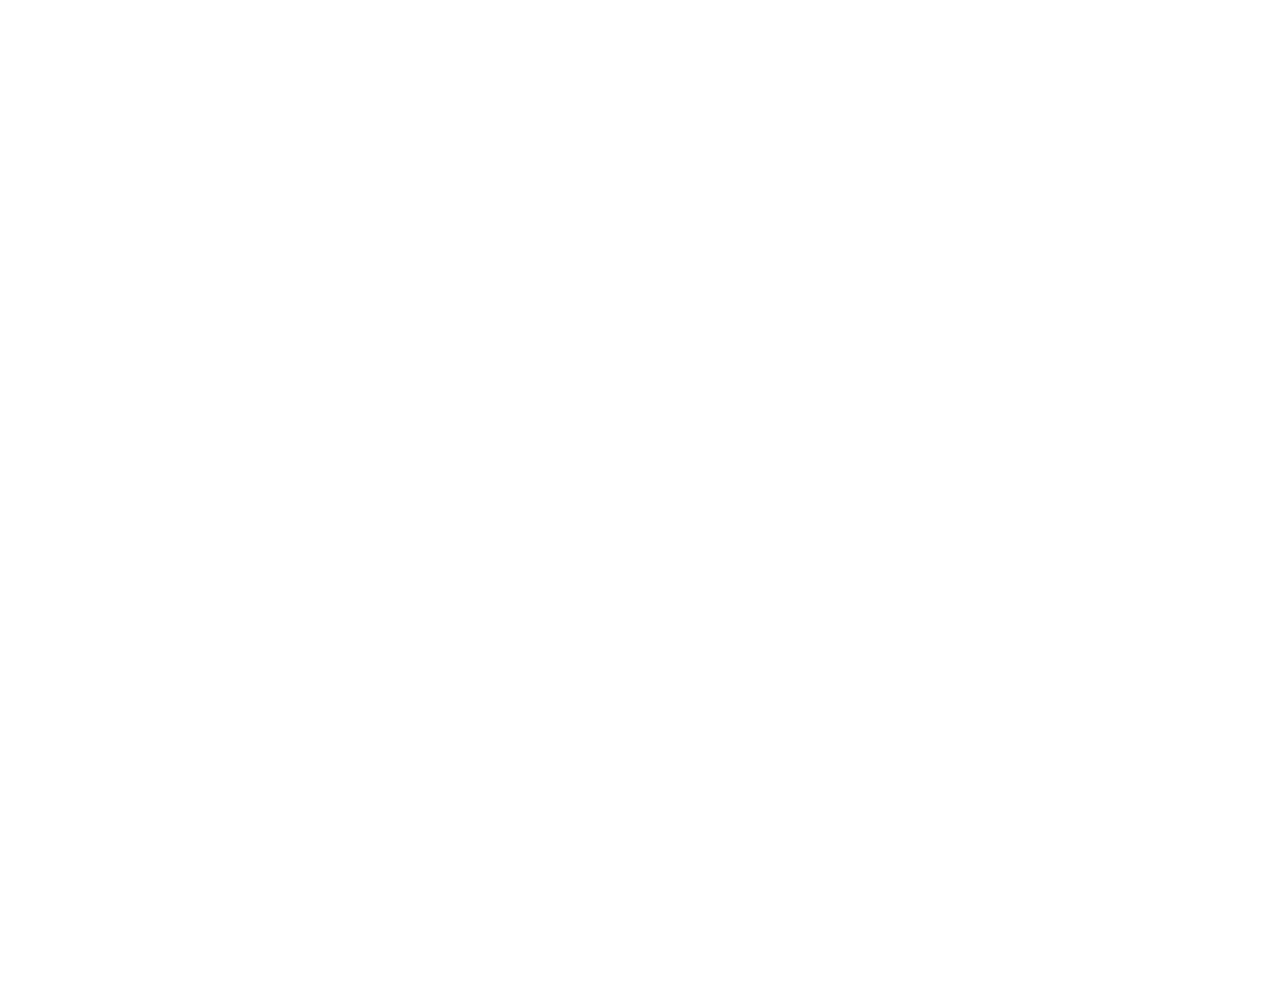
==== index.html @ 66cd99ac "init" ====
<!DOCTYPE html>
<html lang="ko">

<head>
    <meta charset="UTF-8">
    <meta name="viewport" content="width=device-width, initial-scale=1.0">
    <title>고전데이터분석</title>
    <link rel="stylesheet" href="style.css">
</head>

<body>
    <svg width="1000px" height="1000px">
        <g id="link" />
        <g id="node" />
    </svg>
    <script type="module" src="script.js"></script>
</body>

</html>
---- style.css ----
@charset "utf-8";

* {
    margin: 0;
    padding: 0;
}

canvas {
    width: 60vw;
    margin: 20px auto;
}
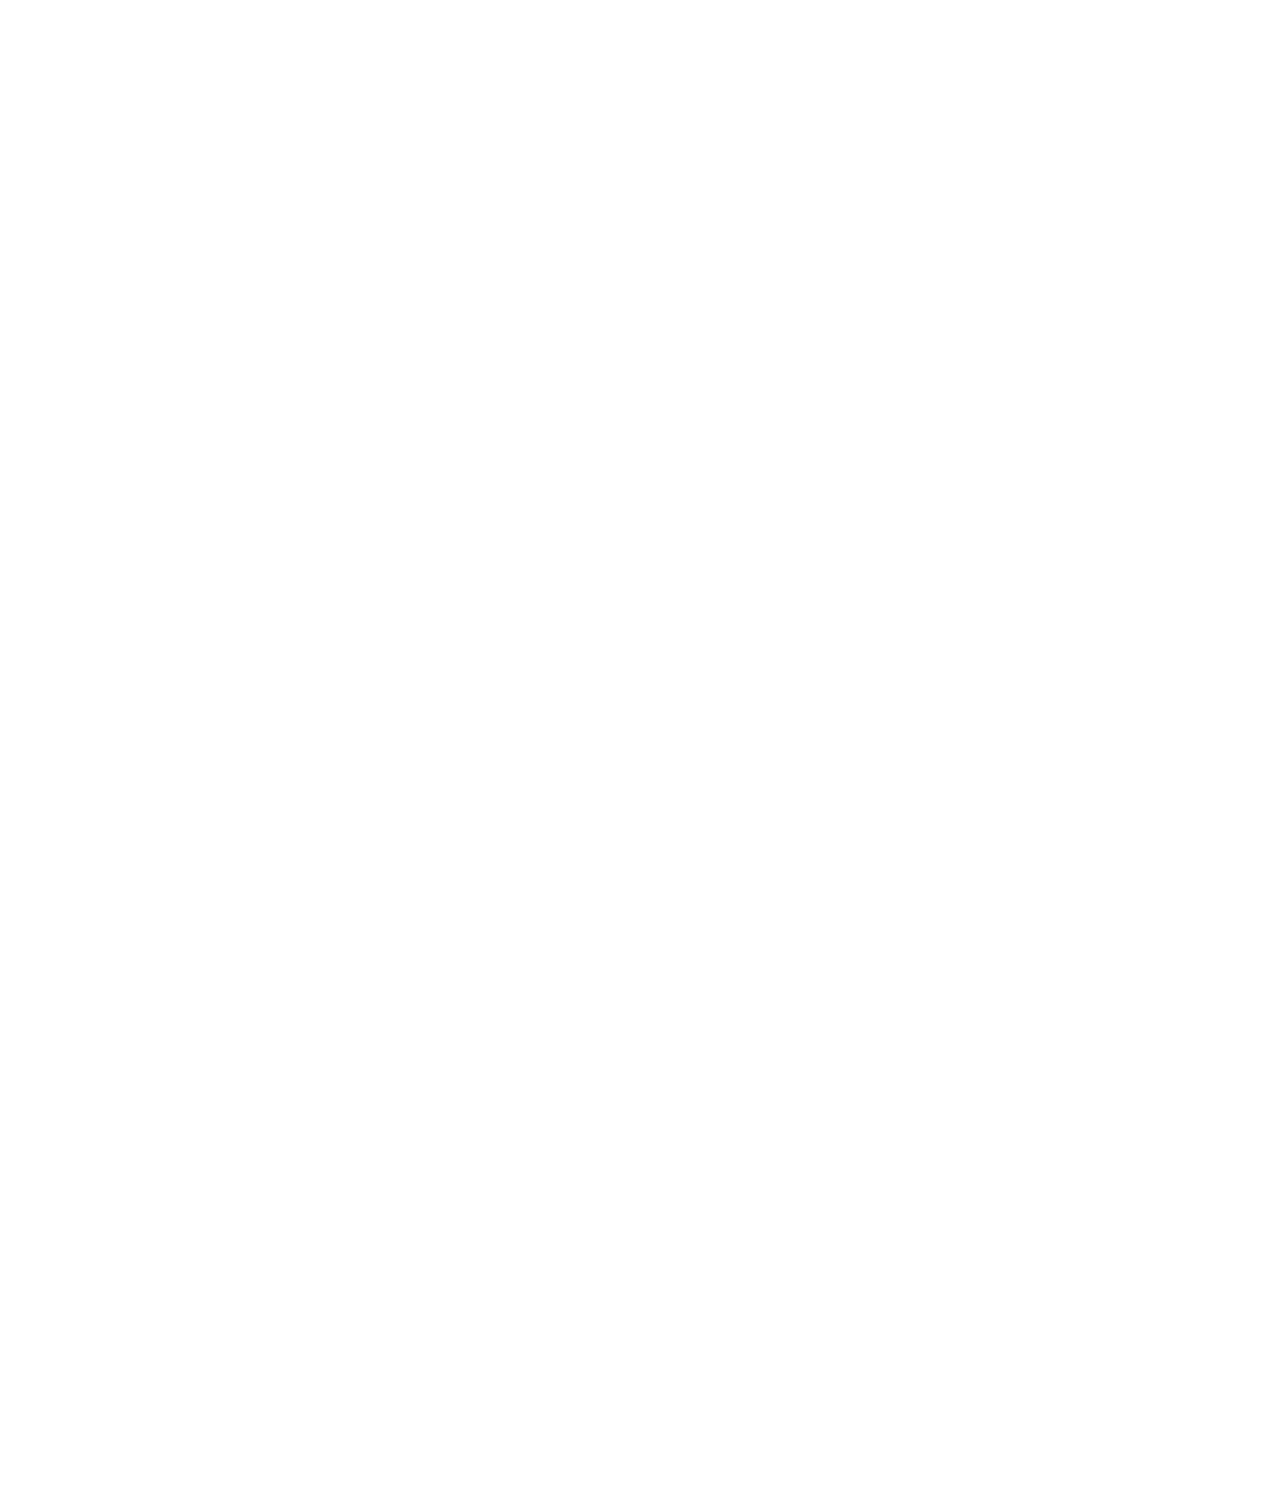
==== commit a824b308: "update drag, add datas" ====
--- a/index.html
+++ b/index.html
@@ -4,12 +4,18 @@
 <head>
     <meta charset="UTF-8">
     <meta name="viewport" content="width=device-width, initial-scale=1.0">
-    <title>고전데이터분석</title>
+    <title>고전데이터분석 논어 관계도</title>
+    <meta name="author" content="김류빈">
+    <meta name="description" content="고전데이터처리와비판적AI리터러시 논어 분석 관계도">
+    <meta property="og:image" content="https://confucius.sui.kr/icon.jpg">
+    <meta property="og:description" content="고전데이터처리와비판적AI리터러시 논어 분석 관계도">
+    <meta property="og:title" content="고전데이터분석 논어 관계도">
+    <link rel="shortcut icon" href="icon.ico" type="image/x-icon">
     <link rel="stylesheet" href="style.css">
 </head>
 
 <body>
-    <svg width="1000px" height="1000px">
+    <svg width="2000px" height="1500px">
         <g id="link" />
         <g id="node" />
     </svg>
--- a/style.css
+++ b/style.css
@@ -3,9 +3,4 @@
 * {
     margin: 0;
     padding: 0;
-}
-
-canvas {
-    width: 60vw;
-    margin: 20px auto;
 }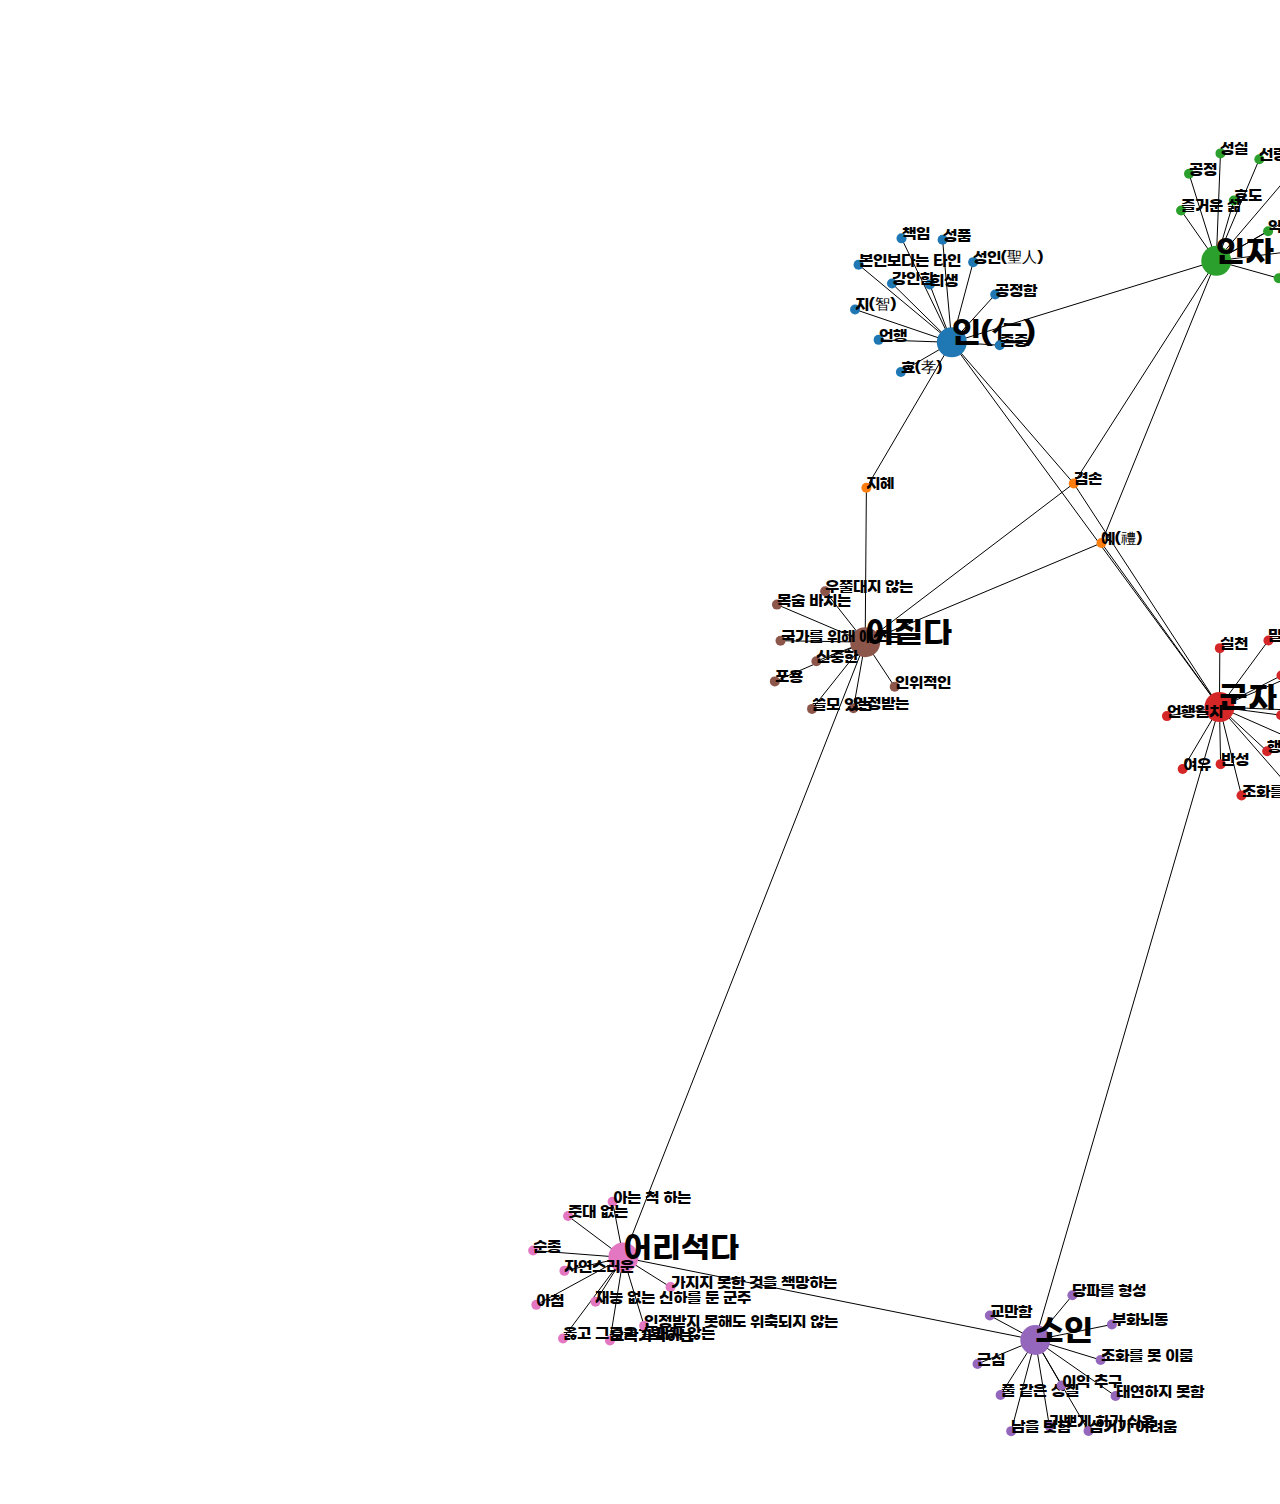
==== commit 41d72f12: "add d3 local" ====
--- a/index.html
+++ b/index.html
@@ -12,6 +12,12 @@
     <meta property="og:title" content="고전데이터분석 논어 관계도">
     <link rel="shortcut icon" href="icon.ico" type="image/x-icon">
     <link rel="stylesheet" href="style.css">
+    <style>
+        @font-face {
+            font-family: "GmarketSans";
+            src: url('./GmarketSansTTFBold.ttf');
+        }
+    </style>
 </head>
 
 <body>
@@ -19,6 +25,7 @@
         <g id="link" />
         <g id="node" />
     </svg>
+    <script src="d3.v7.js"></script>
     <script type="module" src="script.js"></script>
 </body>
 
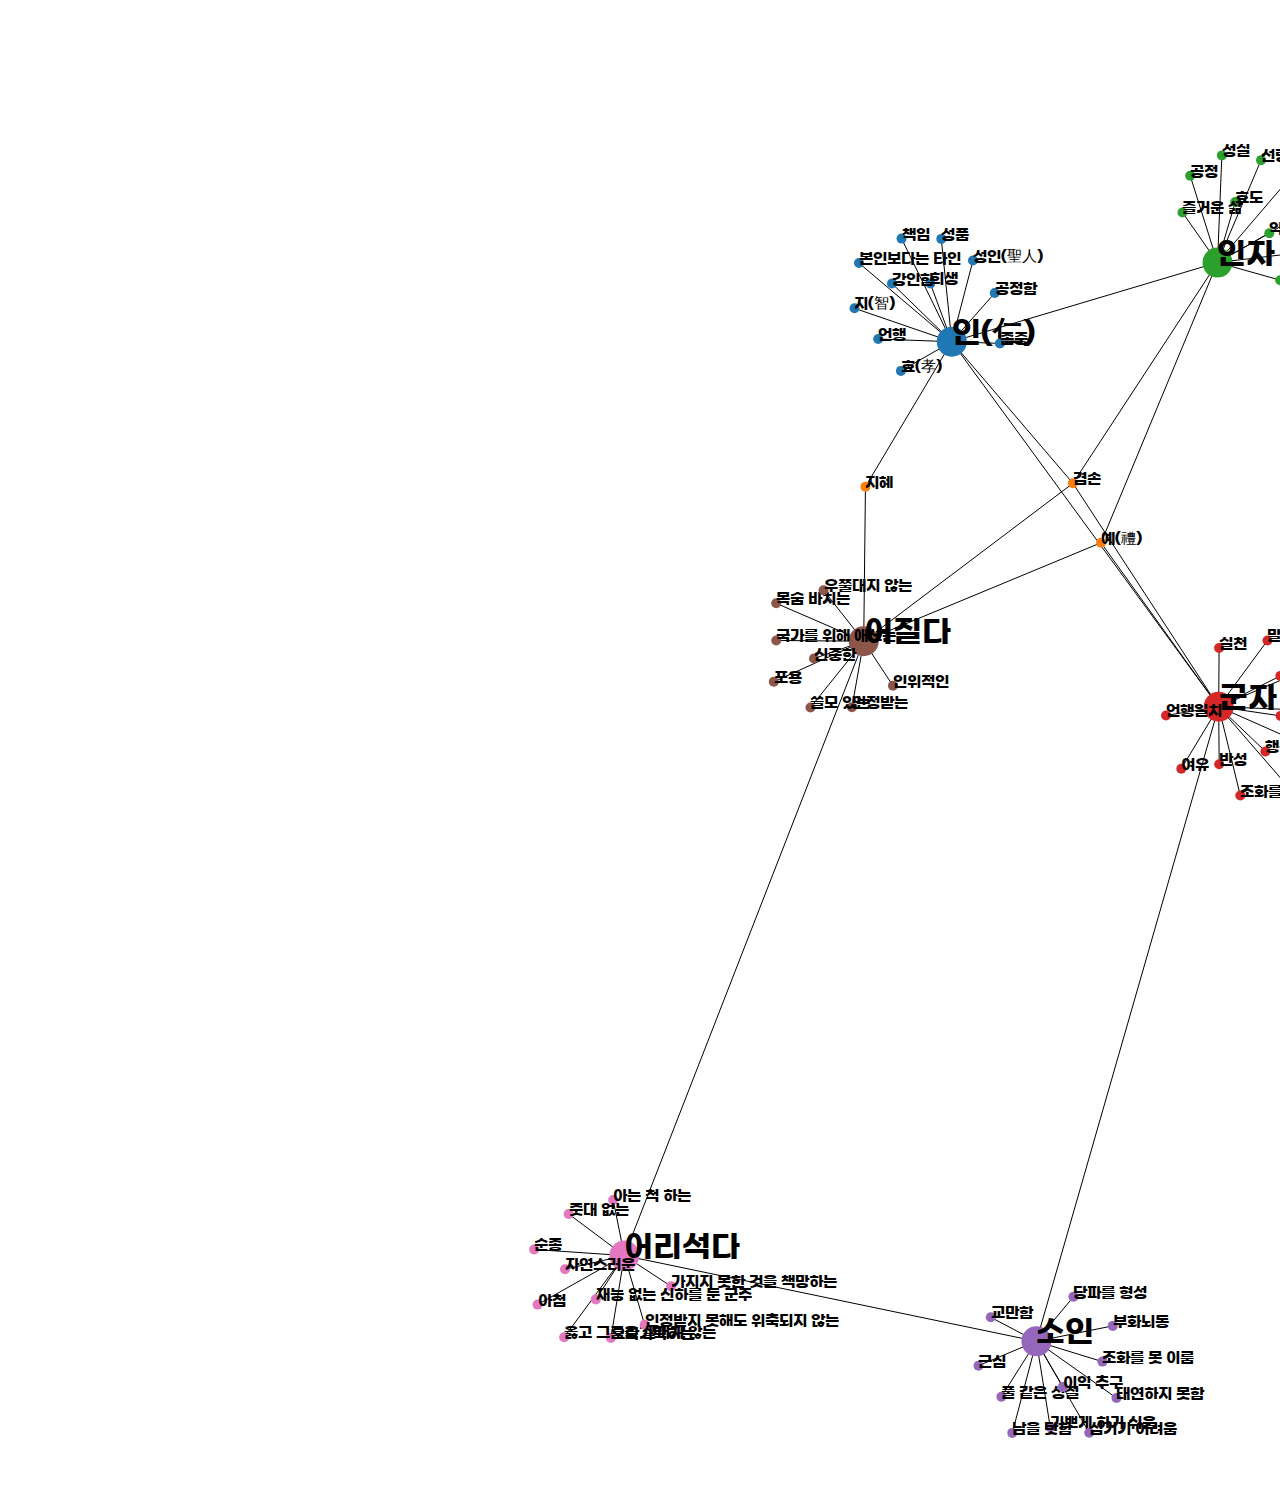
==== commit b121765f: "change img dir" ====
--- a/index.html
+++ b/index.html
@@ -7,10 +7,10 @@
     <title>고전데이터분석 논어 관계도</title>
     <meta name="author" content="김류빈">
     <meta name="description" content="고전데이터처리와비판적AI리터러시 논어 분석 관계도">
-    <meta property="og:image" content="https://confucius.sui.kr/icon.jpg">
+    <meta property="og:image" content="https://confucius.sui.kr/img/icon.jpg">
     <meta property="og:description" content="고전데이터처리와비판적AI리터러시 논어 분석 관계도">
     <meta property="og:title" content="고전데이터분석 논어 관계도">
-    <link rel="shortcut icon" href="icon.ico" type="image/x-icon">
+    <link rel="shortcut icon" href="img/icon.ico" type="image/x-icon">
     <link rel="stylesheet" href="style.css">
     <style>
         @font-face {
